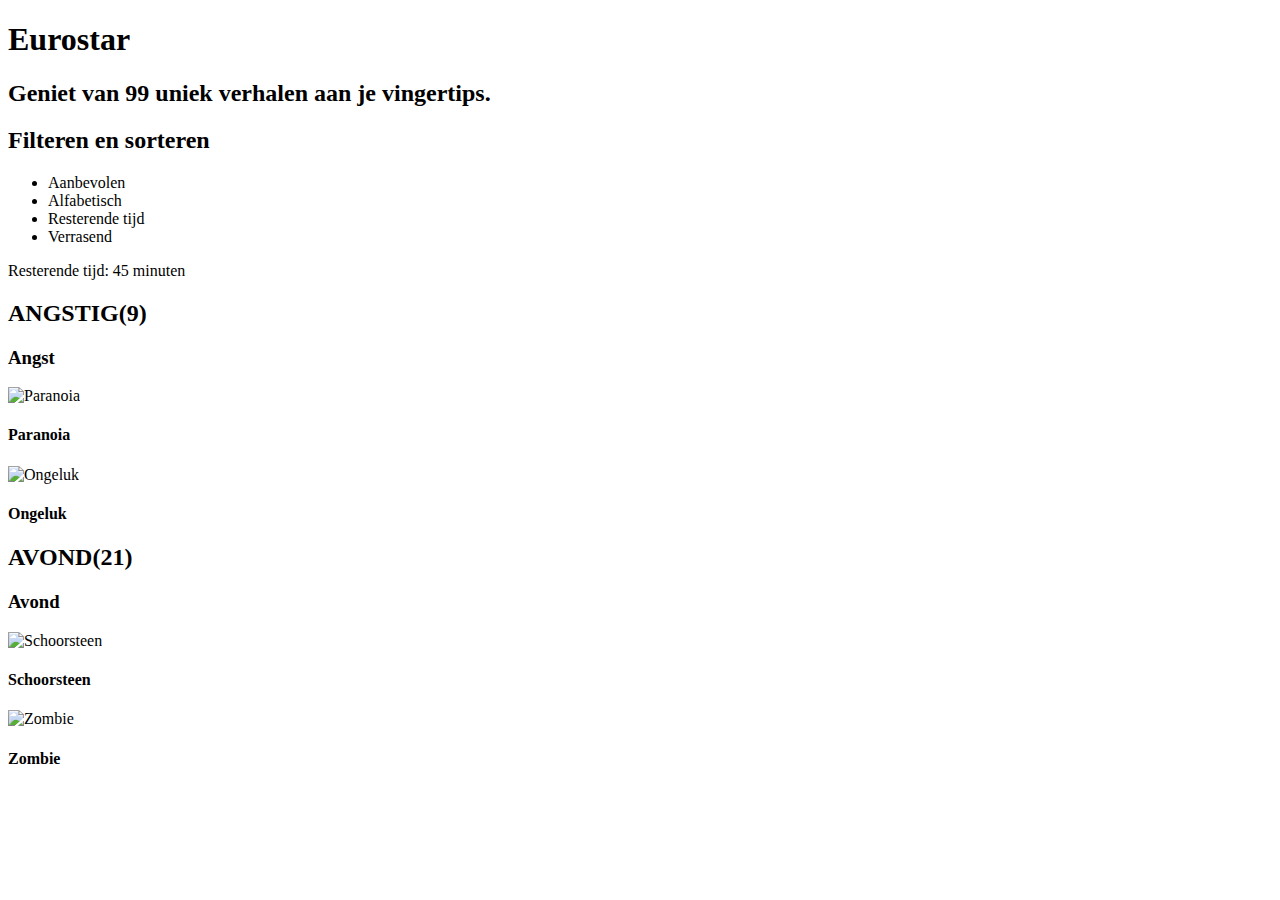
==== index.html @ d24c7c82 "Uploads" ====
<!DOCTYPE html>
<html lang="en">

<head>
    <meta charset="UTF-8">
    <title>Eurostar Verhalenpagina</title>
    <link rel="stylesheet" type="text/css" href="CSS/Styles/Eurostar.css">
    <meta name="viewport" content="width=device-width, initial-scale=1">
</head>

<body>
    <header>
        <h1 class="logo1">Eurostar</h1>
        <section class="Topbanner">

            <h2 class="TopbannerTekst">Geniet van 99 uniek verhalen aan je vingertips.</h2>


        </section>

    </header>


    <section>
       <h2 class="visually-hidden">Filteren en sorteren</h2>
       <ul>
           <li>Aanbevolen</li>
           <li>Alfabetisch</li>
           <li>Resterende tijd</li>
           <li>Verrasend</li>
       </ul>

       <p class="Resterendetijd">Resterende tijd: 45 minuten</p>
    </section>

    <main>
       <h2>ANGSTIG(9)</h2>

       <section>
        <h3>Angst</h3>
        <article>
            <img  src="Photos/Paranoia.png" alt="Paranoia">
            <h4>Paranoia</h4>

        </article>
        <article>
            <img src="Photos/Ongeluk.png" alt="Ongeluk">
            <h4>Ongeluk</h4>
        </article>
        <article>

        </article>
        </section>

        <h2>AVOND(21)</h2>

        <section>
        <h3>Avond</h3>
        <article>
            <img  src="Photos/Schoorsteen.png" alt="Schoorsteen">
            <h4>Schoorsteen</h4>
        </article>
        <article>
            <img  src="Photos/Zombie.png" alt="Zombie">
            <h4>Zombie</h4>
        </article>
        <article>

        </article>
        </section>
    </main>
</body>

</html>
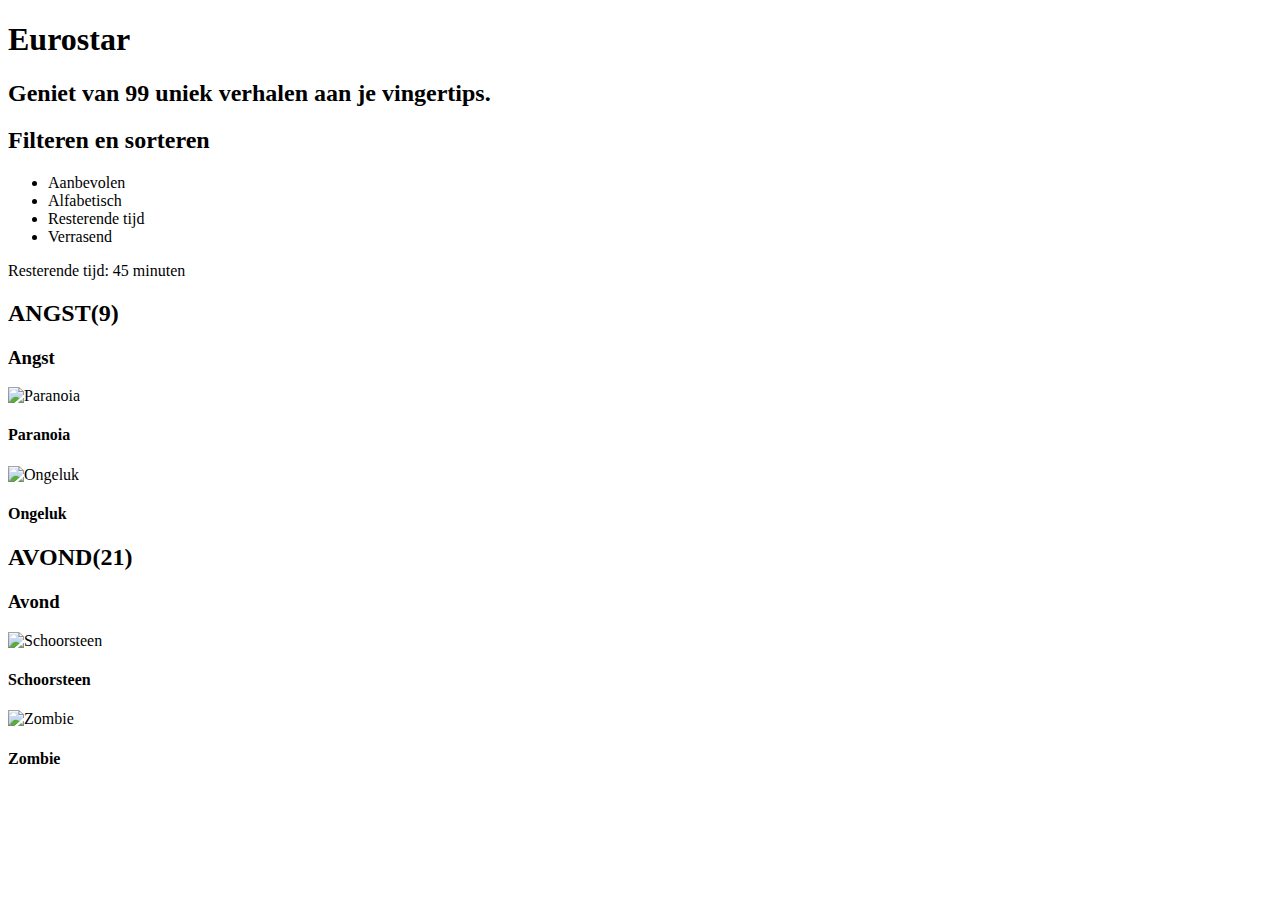
==== commit 0b5440c5: "Update index.html" ====
--- a/index.html
+++ b/index.html
@@ -34,7 +34,7 @@
     </section>
 
     <main>
-       <h2>ANGSTIG(9)</h2>
+       <h2>ANGST(9)</h2>
 
        <section>
         <h3>Angst</h3>
@@ -72,3 +72,4 @@
 </body>
 
 </html>
+
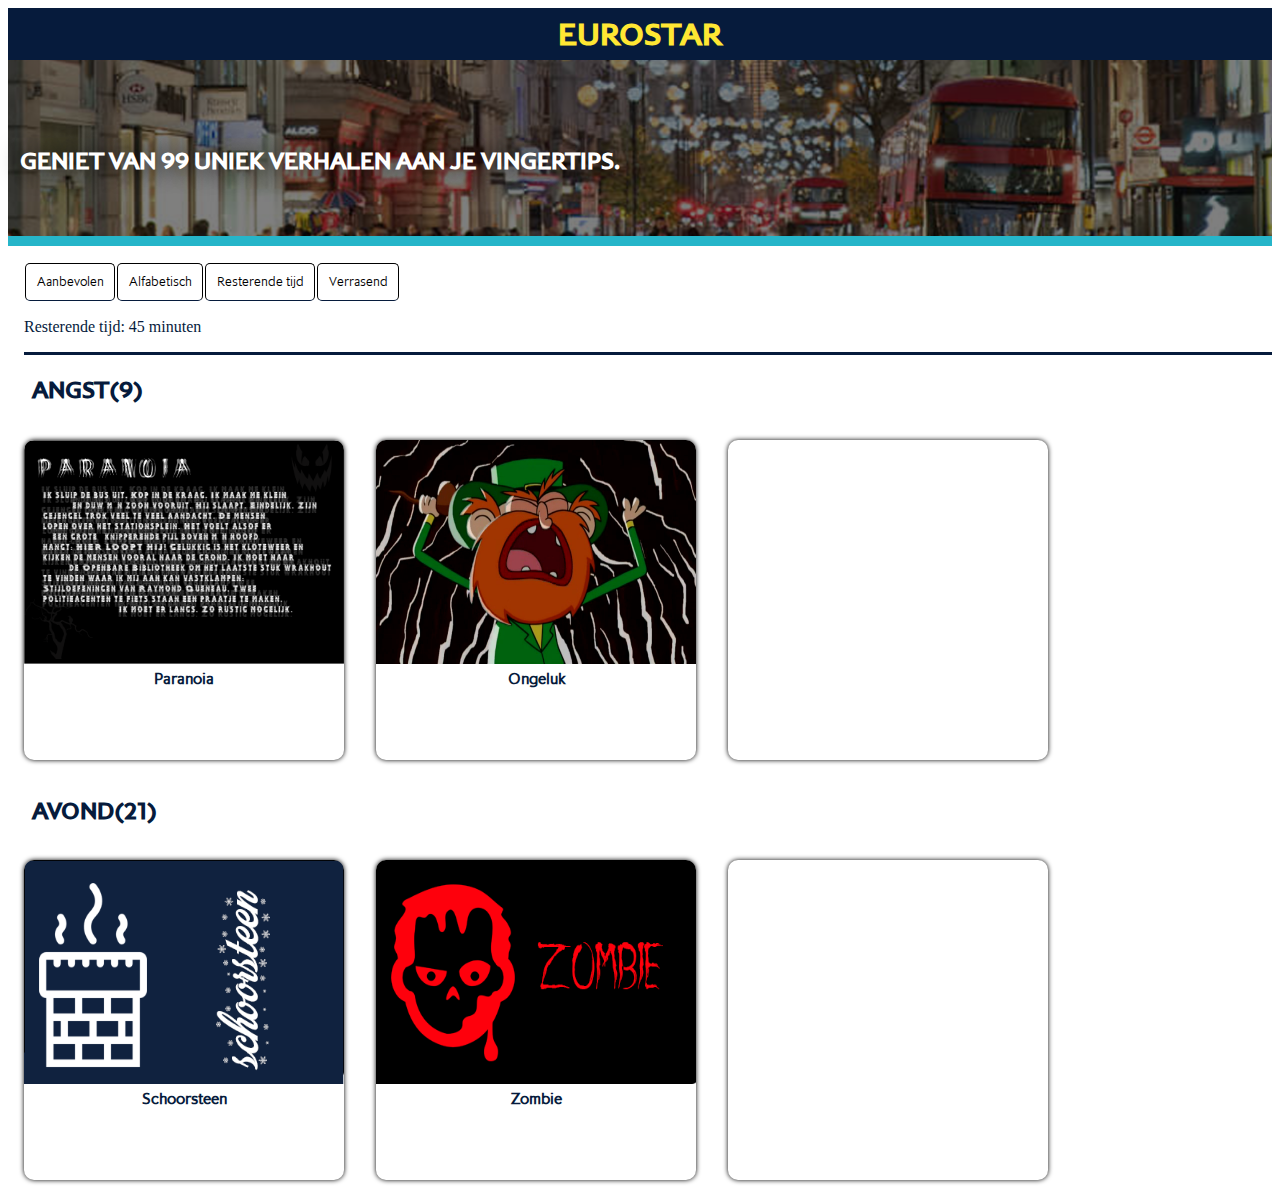
==== commit 6522b902: "Add files via upload" ====
--- a/index.html
+++ b/index.html
@@ -4,7 +4,7 @@
 <head>
     <meta charset="UTF-8">
     <title>Eurostar Verhalenpagina</title>
-    <link rel="stylesheet" type="text/css" href="CSS/Styles/Eurostar.css">
+    <link rel="stylesheet" type="text/css" href="styles/Eurostar.css">
     <meta name="viewport" content="width=device-width, initial-scale=1">
 </head>
 
@@ -72,4 +72,3 @@
 </body>
 
 </html>
-
--- a/styles/Eurostar.css
+++ b/styles/Eurostar.css
@@ -0,0 +1,153 @@
+
+/* Generic styling */
+body {
+    background-color: #FFFFFF;
+
+}
+
+
+h1 {
+    background-color: #061b3c;
+    margin: 0;
+    padding: .2em;
+    color: #ffe733;
+    text-align: center;
+    text-transform: uppercase;
+    font-family: PembrokeMedium;
+}
+
+ul {
+    padding: 0;
+    display: flex;
+    list-style: none;
+    padding-left: 1em;
+}
+
+    ul li {
+        border: 1px solid black;
+        border-radius: 5px;
+        padding: .8em;
+        margin: .1em;
+        border-bottom-color: #061b3c;
+        border-width:thin;
+        font-family: PembrokeLight;
+        font-size: .8em;
+
+    }
+
+ul li:hover{
+    background-color: #ffe733;
+}
+
+.visually-hidden{
+    display: none;
+}
+
+/* Header styling */
+header section {
+    position: relative;
+    width: 100%;
+    text-align: left;
+    height: 11em;
+    border-bottom: solid 10px;
+    border-bottom-color: #26b5c9;
+    background-image: url('../Photos/Achtergrond.png');
+    background-size: cover;
+    background-repeat: no-repeat;
+    background-position: center center;
+}
+
+    header section h2 {
+        width: 100%;
+        position: absolute;
+        bottom: 1.7em;
+        left: .5em;
+        color: #FFFFFF;
+        text-transform: uppercase;
+        font-family: PembrokeMedium;
+        text-shadow: 0 0 1em black;
+    }
+
+.Resterendetijd {
+    color: #061b3c;
+    border-bottom: solid;
+    padding: 0 0 1em 0;
+    text-align: left;
+    margin-left: 1em;
+}
+
+main section{
+    display: flex;
+    flex-wrap: nowrap;
+    overflow-x: auto;
+    overflow-y: hidden;
+    scroll-snap-type: x mandatory;
+    -webkit-scroll-snap-destination: 0% 0%;
+    -webkit-overflow-scrolling: touch;
+    /*Belangrijk voor iOS*/
+}
+main section::-webkit-scrollbar{
+    display: none;
+}
+main h2{
+    color: #061b3c;
+    font-family: PembrokeMedium;
+    margin-left: 1em;
+
+}
+h3 {
+    display: none;
+    color: #061b3c;
+    font-family: PembrokeMedium;
+
+}
+h4{
+    color: #061b3c;
+    font-family: PembrokeRegular;
+    text-align: center;
+    margin: 0;
+}
+
+article {
+    height: 20em;
+    width: 20em;
+    box-shadow: 0 0 5px #000000;
+    border-radius: 10px;
+    background-color: #ffffff;
+    margin: 1em 1em 1em 1em;
+    flex: 0 0 auto;
+    scroll-snap-align: center;
+}
+
+
+article img {
+    width: 100%;
+    height: 70%;
+    border-radius: 10px 10px 0 0;
+}
+
+@font-face {
+        font-family: "PembrokeLight";
+        src:url("../fonts/pemw-lt.woff");
+}
+
+@font-face {
+        font-family: "PembrokeRegular";
+        src:url("../fonts/pemw-rg.woff");
+}
+
+@font-face {
+        font-family: "PembrokeMedium";
+        src:url("../fonts/pemw-md.woff2");
+}
+
+@font-face {
+        font-family: "AspectLight";
+        src:url("../fonts/aspw-lt.woff");
+}
+
+@font-face {
+        font-family: "AspectRegular";
+        src:url("../fonts/aspw-rg.woff2");
+}
+
